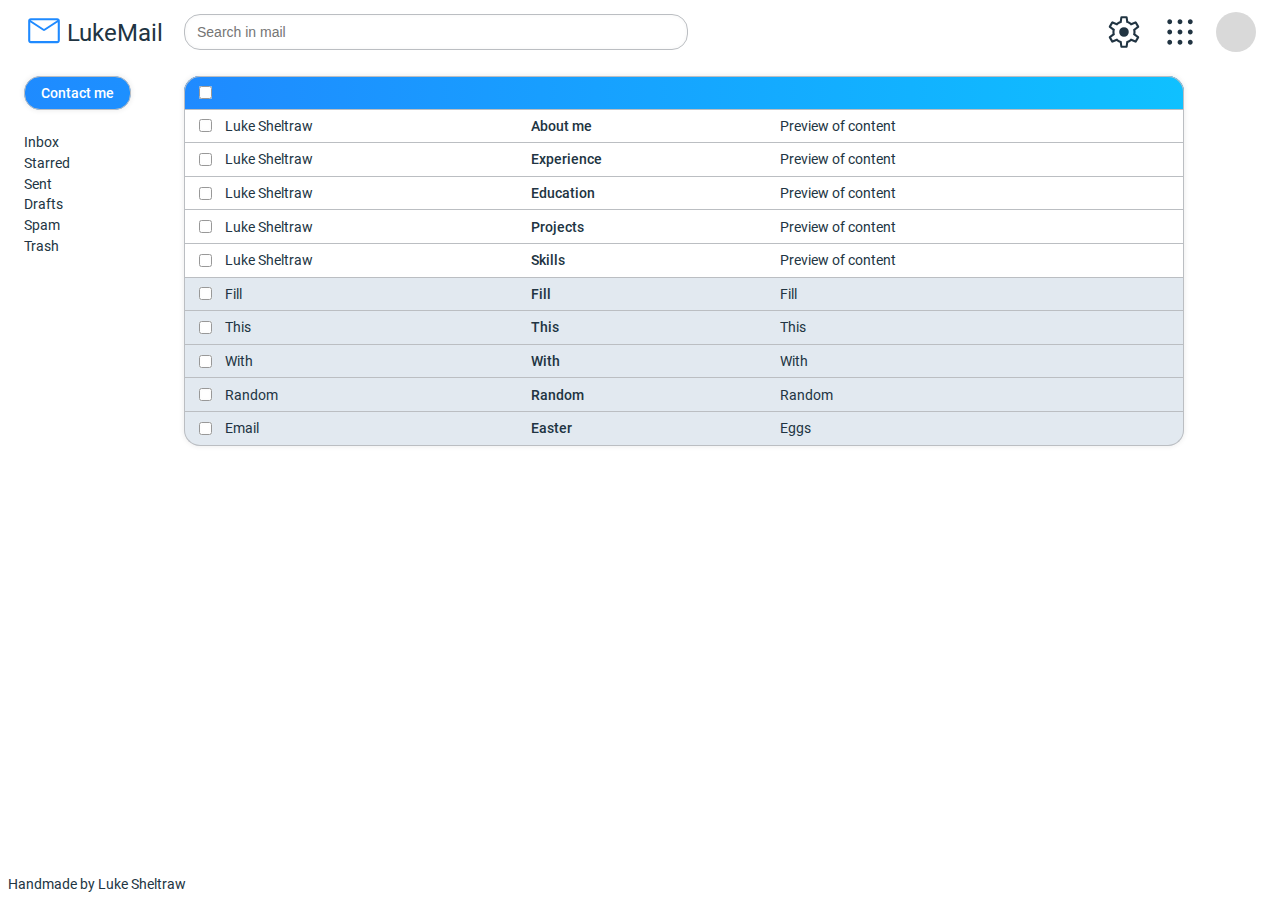
==== index.html @ 9bf6a0f4 "init" ====
<!DOCTYPE html>
<html lang="en">
<head>
  <meta charset="UTF-8">
  <meta name="viewport" content="width=device-width, initial-scale=1.0">
  <meta name="description" content="Luke Sheltraw's portfolio website">
  <meta name="author" content="Luke Sheltraw">
  <meta name="keywords" content="Luke Sheltraw, portfolio, resume">
  <link rel="icon" href="assets/images/favicon.ico">
  <link rel="stylesheet" href="styles/main.css" media="screen" type="text/css">
  <link rel="stylesheet" href="styles/index.css" media="screen" type="text/css">
  <title>Inbox | Luke Sheltraw</title>
</head>
<body>
  <header class="header__wrapper">
    <a href="#menu-open" aria-label="Open menu" title="Open menu" class="header__menuButton"></a>
    <h1 class="header__logo">
      <a href="index.html">
        <img src="/assets/images/logo_icon.svg" alt="Mail logo" width="50" height="50">
        LukeMail
      </a>
    </h1>
    <div class="header__search">
      <input
        type="search"
        placeholder="Search in mail" 
        maxlength="150"
        name="search"
        id="search"
        autocomplete="off"
        aria-autocomplete="inline"
        class="search__input"
      >
      <label for="search" aria-label="Search">
        <img src="/assets/images/search_icon.svg" alt="Search icon" width="50" height="50">
      </label>
    </div>
    <img
      src="/assets/images/settings_icon.svg"
      alt="Fake settings icon"
      width="40"
      height="40"
      draggable="false"
      class="header__icon"
    >
    <img
      src="/assets/images/apps_menu_icon.svg"
      alt="Fake menu icon"
      width="40"
      height="40"
      draggable="false"
      class="header__icon"
    >
    <svg width="40" height="40" xmlns="http://www.w3.org/2000/svg" class="header__icon">
      <circle cx="20" cy="20" r="20" fill="#D9D9D9" />
    </svg>
  </header>
  <div class="main__row">
    <aside class="main__left" id="menu-open">
      <a href="#" aria-label="Close menu" title="Close menu" class="header__menuButton" id="close-menu-button"></a>
      <nav>
        <ul class="nav__list">
          <li><a href="contact.html" class="nav__contactButton gradient-bg">Contact me</a></li>
          <li><a href="index.html">Inbox</a></li>
          <li><a href="#">Starred</a></li>
          <li><a href="#">Sent</a></li>
          <li><a href="#">Drafts</a></li>
          <li><a href="https://www.spam.com/recipes/spam-fries" target="_blank">Spam</a></li>
          <li><a href="https://www.youtube.com/watch?v=dQw4w9WgXcQ" target="_blank">Trash</a></li>
        </ul>
      </nav>
      <svg width="40" height="40" xmlns="http://www.w3.org/2000/svg" class="header__icon">
        <circle cx="20" cy="20" r="20" fill="#D9D9D9" />
      </svg>
      <img
        src="/assets/images/settings_icon.svg"
        alt="Fake settings icon"
        width="40"
        height="40"
        draggable="false"
        class="header__icon"
      >
      <footer class="footer__wrapper">
        <p class="footer__text">Handmade by <wbr>Luke Sheltraw</p>
      </footer>
    </aside>
    <main class="main__right">
      <table class="emailList__wrapper">
        <thead>
          <tr class="emailList__header gradient-bg">
            <th class="email__checkbox"><input type="checkbox" aria-label="Select all" id="select_all" name="select_all"></th>
            <th colspan="3"></th>
          </tr>
        </thead>
        <tbody>
          <tr class="email__wrapper email__wrapper__unread">
            <td class="email__checkbox"><input type="checkbox" aria-labelledby="about_me_title" id="about_me_check"></td>
            <td>Luke Sheltraw</td>
            <td class="email__title"><a href="about.html" id="about_me_title">About me</a></td>
            <td>Preview of content</td>
          </tr>
          <tr class="email__wrapper email__wrapper__unread">
            <td class="email__checkbox"><input type="checkbox" aria-labelledby="experience_title" id="experience_check"></td>
            <td>Luke Sheltraw</td>
            <td class="email__title"><a href="experience.html" id="experience_title">Experience</a></td>
            <td>Preview of content</td>
          </tr>
          <tr class="email__wrapper email__wrapper__unread">
            <td class="email__checkbox"><input type="checkbox" aria-labelledby="education_title" id="education_check"></td>
            <td>Luke Sheltraw</td>
            <td class="email__title"><a href="education.html" id="education_title">Education</a></td>
            <td>Preview of content</td>
          </tr>
          <tr class="email__wrapper email__wrapper__unread">
            <td class="email__checkbox"><input type="checkbox" aria-labelledby="projects_title" id="projects_check"></td>
            <td>Luke Sheltraw</td>
            <td class="email__title"><a href="projects.html" id="projects_title">Projects</a></td>
            <td>Preview of content</td>
          </tr>
          <tr class="email__wrapper email__wrapper__unread">
            <td class="email__checkbox"><input type="checkbox" aria-labelledby="skills_title" id="skills_check"></td>
            <td>Luke Sheltraw</td>
            <td class="email__title"><a href="skills.html" id="skills_title">Skills</a></td>
            <td>Preview of content</td>
          </tr>
          <tr class="email__wrapper email__wrapper__read">
            <td class="email__checkbox"><input type="checkbox" name="ignored_checkbox_1" aria-hidden="true"></td>
            <td>Fill</td>
            <td class="email__title">Fill</td>
            <td>Fill</td>
          </tr>
          <tr class="email__wrapper email__wrapper__read">
            <td class="email__checkbox"><input type="checkbox" name="ignored_checkbox_2" aria-hidden="true"></td>
            <td>This</td>
            <td class="email__title">This</td>
            <td>This</td>
          </tr>
          <tr class="email__wrapper email__wrapper__read">
            <td class="email__checkbox"><input type="checkbox" name="ignored_checkbox_3" aria-hidden="true"></td>
            <td>With</td>
            <td class="email__title">With</td>
            <td>With</td>
          </tr>
          <tr class="email__wrapper email__wrapper__read">
            <td class="email__checkbox"><input type="checkbox" name="ignored_checkbox_4" aria-hidden="true"></td>
            <td>Random</td>
            <td class="email__title">Random</td>
            <td>Random</td>
          </tr>
          <tr class="email__wrapper email__wrapper__read">
            <td class="email__checkbox"><input type="checkbox" name="ignored_checkbox_5" aria-hidden="true"></td>
            <td>Email</td>
            <td class="email__title">Easter</td>
            <td>Eggs</td>
          </tr>
        </tbody>
      </table>
    </main>
  </div>
</body>
</html>
---- styles/main.css ----
@import url(tokens.css);

@font-face {
  font-family: Roboto;
  src: url(../assets/fonts/Roboto-Regular.ttf) format('truetype');
  font-weight: normal;
  font-display: auto;
}

@font-face {
  font-family: Roboto;
  src: url(../assets/fonts/Roboto-Medium.ttf) format('truetype');
  font-weight: bold;
  font-display: auto;
}

* {
  box-sizing: border-box;
}

body {
  padding: 0 1rem;
  overflow: hidden;
  color: var(--layout-psuedo-black, black);
  font-family: Roboto, Helvetica, Arial, sans-serif;
  font-size: 0.875rem;
  transition: 150ms padding ease-in-out;
}

/* Main Layout */
.main__row {
  display: flex;
}

.main__left {
  width: 10rem;
  white-space: nowrap;
  transition: 150ms width ease-in-out, 150ms padding-left ease-in-out, 150ms padding-right ease-in-out;
}

.main__right {
  flex: 1;
  max-width: 1000px;
}

.main__backLink {
  display: inline-block;
  width: 2.175rem;
  height: 2.175rem;
  border-radius: 50%;
  box-sizing: border-box;
  position: relative;
}

.main__backLink::before {
  content: "";
  position: absolute;
  top: 50%;
  left: 50%;
  transform: translate(-50%, -50%);
  width: 2.175rem;
  height: 2.175rem;
  background-image: url(../assets/images/arrow_back_icon.svg);
  background-size: 2rem 2rem;
  background-position: center;
  background-repeat: no-repeat;
}

.main__backLink:hover {
  background-color: var(--layout-accent-color, lightgray);
  border: 1px solid var(--layout-border-color, gray);
  filter: brightness(0.95);
  box-shadow: var(--layout-outset-shadow, none);

  animation: animated-gradient 15s linear infinite;
  background-image: linear-gradient(
    90deg,
    var(--layout-accent-color, gray),
    var(--layout-text-underline-color, lightgray),
    var(--layout-accent-color, gray),
    var(--layout-text-underline-color, lightgray)
  );
  background-size: 300% 100%;
}

.main__backLink:hover::before {
  filter: brightness(0) invert(1);
}

/* Header */
.header__wrapper {
  display: flex;
  align-items: center;
  margin-bottom: 20px;
  height: 3rem;
}

.header__menuButton {
  background: none;
  border: none;
  display: none;
  width: 2.5rem;
  height: 2.5rem;
}

.header__menuButton::before {
  content: "";
  width: 2.5rem;
  height: 2.5rem;
  background-image: url(../assets/images/menu_icon.svg);
  background-size: cover;
  background-position: center;
  display: inline-block;
}

.header__menuButton:hover {
  cursor: pointer;
}

.header__search {
  flex: 1;
}

.header__search label {
  display: none;
}

.search__input {
  width: min(100%, max(calc(100% - 25rem), 30rem));
  height: 2.25rem;
  padding: 0 0.75rem;
  font-size: 0.875rem;
  border: 1px solid var(--layout-border-color, gray);
  border-radius: 1rem;
}

.header__logo img {
  height: 2.5rem;
  width: auto;
  margin-right: 0.2rem;
  margin-bottom: -0.1rem;
}

.header__logo {
  margin: 0;
  font-size: 1.5rem;
  font-weight: normal;
  width: 10rem;
}

.header__logo a {
  color: var(--layout-psuedo-black, black);
  text-decoration: none;
  display: inline-flex;
  align-items: flex-end;
}

.header__icon {
  width: 2.5rem;
  height: auto;
  margin-left: 1rem;
}

/* Nav */
.nav__list {
  list-style-type: none;
  padding: 0;
  margin: 0;
}

.nav__list li {
  margin-bottom: 0.3rem;
}

.nav__list li:first-of-type {
  margin-bottom: 1.5rem;
}

.nav__list a {
  text-decoration-color: var(--layout-text-underline-color, gray);
  text-decoration-line: none;
  color: var(--layout-psuedo-black, black);
}

.nav__list a:hover {
  text-decoration-line: underline;
}

.nav__list .nav__contactButton {
  text-decoration: none;
  padding: 0.5rem 1rem;
  background-color: var(--layout-accent-color, white);
  border: 1px solid var(--layout-border-color, gray);
  border-radius: 1rem;
  display: inline-block;
  font-weight: bold;
  color: var(--layout-accent-contrast-text-color, black);
  box-shadow: var(--layout-outset-shadow, none);
  transition: 150ms transform ease-in-out;
}

.nav__list .nav__contactButton:hover {
  filter: brightness(0.95);
  transform: scale(1.05);
  text-decoration: none;
}

.main__left .header__icon {
  display: none;
}

/* Footer */
.footer__wrapper {
  position: absolute;
  bottom: 0;
  left: 0;
  overflow: hidden;
  padding: 0.5rem;
}

.footer__text {
  margin: 0;
  white-space: normal;
}

/* General */
input,
textarea {
  accent-color: var(--layout-accent-color, blue);
  box-shadow: var(--layout-inset-shadow, none);
}

input:focus,
textarea:focus {
  outline-color: var(--layout-accent-color, blue);
}

input[disabled] {
  filter: brightness(0.9);
}

.gradient-bg {
  animation: animated-gradient 15s linear infinite;
  background-image: linear-gradient(
    90deg,
    var(--layout-accent-color, gray),
    var(--layout-text-underline-color, lightgray),
    var(--layout-accent-color, gray),
    var(--layout-text-underline-color, lightgray)
  );
  background-attachment: fixed;
  background-size: 300% 100%;
}

@keyframes animated-gradient {
  0% { background-position: 100% 0%; }
  100% { background-position: 0% 0%; }
}

/* Responsive Layout */
@media screen and (max-width: 620px), (max-height: 500px) {
  body {
    padding: 0;
  }

  .header__icon {
    display: none;
  }

  .main__left .header__icon {
    display: block;
    margin-top: 1rem;
  }

  .main__left {
    width: 0;
  }

  .header__menuButton {
    display: inline-block;
  }

  .header__menuButton#close-menu-button {
    margin-top: 4px;
  }

  .header__logo {
    margin-left: 0.5rem;
  }

  .header__logo:has(+ .header__search .search__input:is(:focus, :not(:placeholder-shown))) {
    display: none
  }

  .header__search {
    margin-left: 0.5rem;
    display: flex;
    align-items: center;
    flex-direction: row-reverse;
  }

  .header__search label {
    display: inline;
    float: right;
  }

  .header__search label:hover {
    cursor: pointer;
  }

  .header__search label img {
    width: 2.5rem;
    height: 2.5rem;
  }

  .search__input {
    width: 0;
    padding: 0;
    border-width: 0;
    transition: 150ms width ease-in-out;
  }

  .search__input:is(:focus, :not(:placeholder-shown)) + label {
    display: none;
  }

  .search__input:is(:focus, :not(:placeholder-shown)) {
    width: 100%;
    border-width: 1px;
    padding: 0 0.75rem;
  }

  #menu-open {
    height: 100dvh;
    position: absolute;
    top: 0;
    left: 0;
    z-index: 1;
    background-color: white;
    width: 0;
    padding: 0.5rem 0;
    border-right: 1px solid var(--layout-border-color, gray);
    box-shadow: var(--layout-outset-shadow, none);
    overflow: hidden;
  }

  #menu-open:target {
    width: 10rem;
    padding: 0.5rem;
  }

  .nav__list {
    margin: calc(1.375rem - 1px) 0 2rem 1rem;
  }

  .footer__wrapper {
    width: 10rem;
  }
}
---- styles/index.css ----
@import url(tokens.css);

/* Email List */
.emailList__wrapper {
  border-radius: 1rem;
  border-spacing: 0;
  box-shadow: var(--layout-outset-shadow, none);
  width: 100%;
}

.emailList__wrapper th:first-of-type {
  border-top-left-radius: 1rem;
}
.emailList__wrapper th:last-of-type {
  border-top-right-radius: 1rem;
}
.emailList__wrapper tr:last-of-type td:first-of-type {
  border-bottom-left-radius: 1rem;
}
.emailList__wrapper tr:last-of-type td:last-of-type {
  border-bottom-right-radius: 1rem;
}

.emailList__wrapper tr td:first-of-type,
.emailList__wrapper tr th:first-of-type {
  border-left: 1px solid var(--layout-border-color, gray);
}

.emailList__wrapper tr td:last-of-type,
.emailList__wrapper tr th:last-of-type {
  border-right: 1px solid var(--layout-border-color, gray);
}

.emailList__wrapper tr th {
  border-top: 1px solid var(--layout-border-color, gray);
}

.emailList__wrapper tr td,
.emailList__wrapper tr th {
  border-bottom: 1px solid var(--layout-border-color, gray);
}

.emailList__header {
  background-color: var(--layout-accent-color, lightgray);
  text-align: left;
}

/* Individual Emails */
.email__wrapper,
.emailList__header {
  transform: translate(0); /* workaround for known bug; Safari does not support position on <tr> */
  position: relative;
  height: var(--email-row-height, 2.25rem);
}

.email__wrapper:hover {
  filter: brightness(0.95);
}

.email__wrapper__unread {
  background-color: var(--unread-email-bg-color, white);
}

.email__wrapper__read {
  background-color: var(--read-email-bg-color, lightgray);
}

.email__checkbox {
  width: 2.5rem;
  text-align: center;
}

.email__title {
  font-weight: bold;
}

.email__title a {
  text-decoration: none;
  color: var(--layout-psuedo-black, black);
}

.email__title a::before {
  content: "";
  position: absolute;
  left: 2rem;
  top: -1px;
  width: calc(100% - 2rem);
  height: var(--email-row-height, 2.25rem);
}
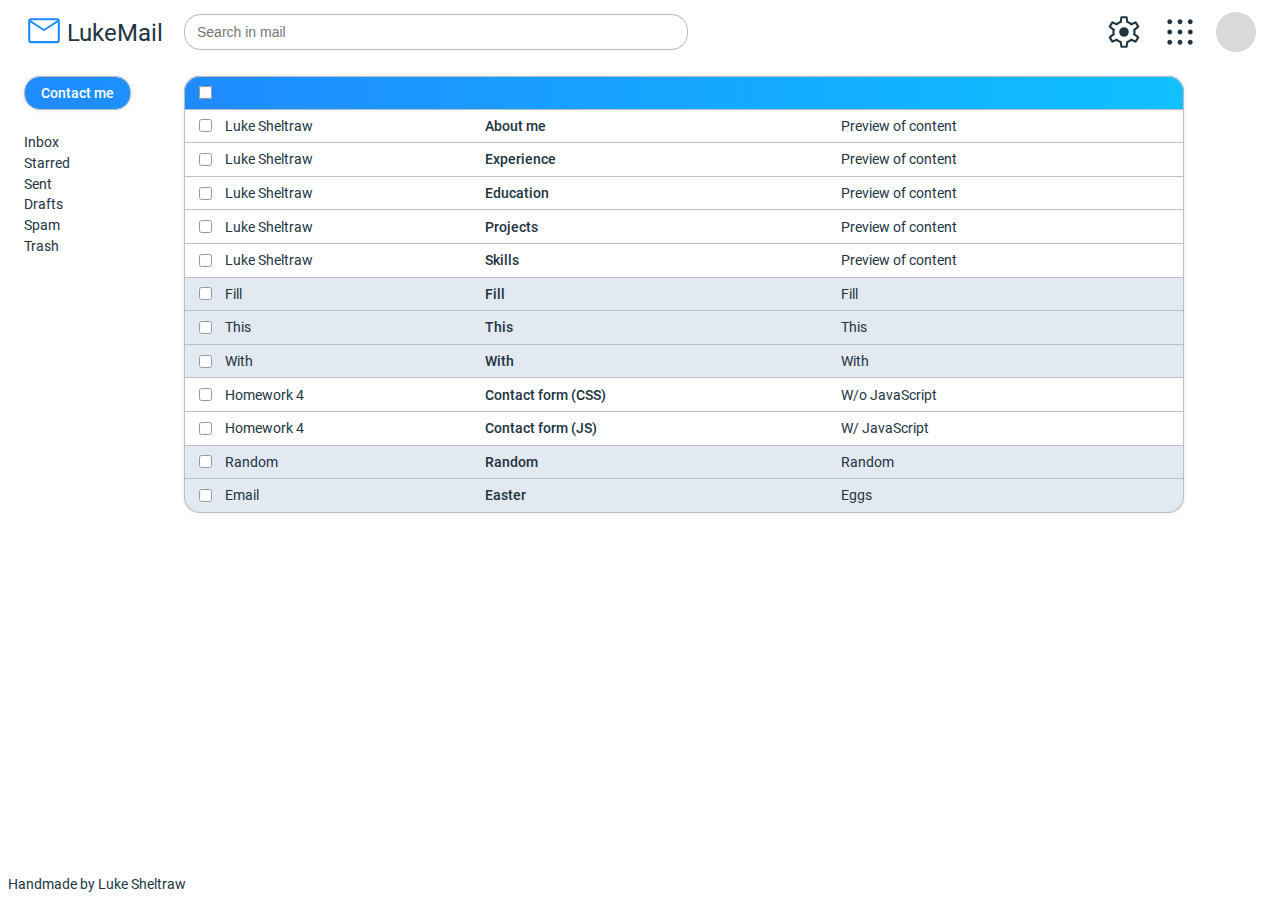
==== commit e04eec9c: "hw progress" ====
--- a/index.html
+++ b/index.html
@@ -141,6 +141,18 @@
             <td class="email__title">With</td>
             <td>With</td>
           </tr>
+          <tr class="email__wrapper email__wrapper__unread">
+            <td class="email__checkbox"><input type="checkbox" aria-labelledby="contact_css_title" id="contact_css_check"></td>
+            <td>Homework 4</td>
+            <td class="email__title"><a href="form-no-js.html" id="contact_css_title">Contact form (CSS)</a></td>
+            <td>W/o JavaScript</td>
+          </tr>
+          <tr class="email__wrapper email__wrapper__unread">
+            <td class="email__checkbox"><input type="checkbox" aria-labelledby="contact_js_title" id="contact_js_check"></td>
+            <td>Homework 4</td>
+            <td class="email__title"><a href="form-with-js.html" id="contact_js_title">Contact form (JS)</a></td>
+            <td>W/ JavaScript</td>
+          </tr>
           <tr class="email__wrapper email__wrapper__read">
             <td class="email__checkbox"><input type="checkbox" name="ignored_checkbox_4" aria-hidden="true"></td>
             <td>Random</td>
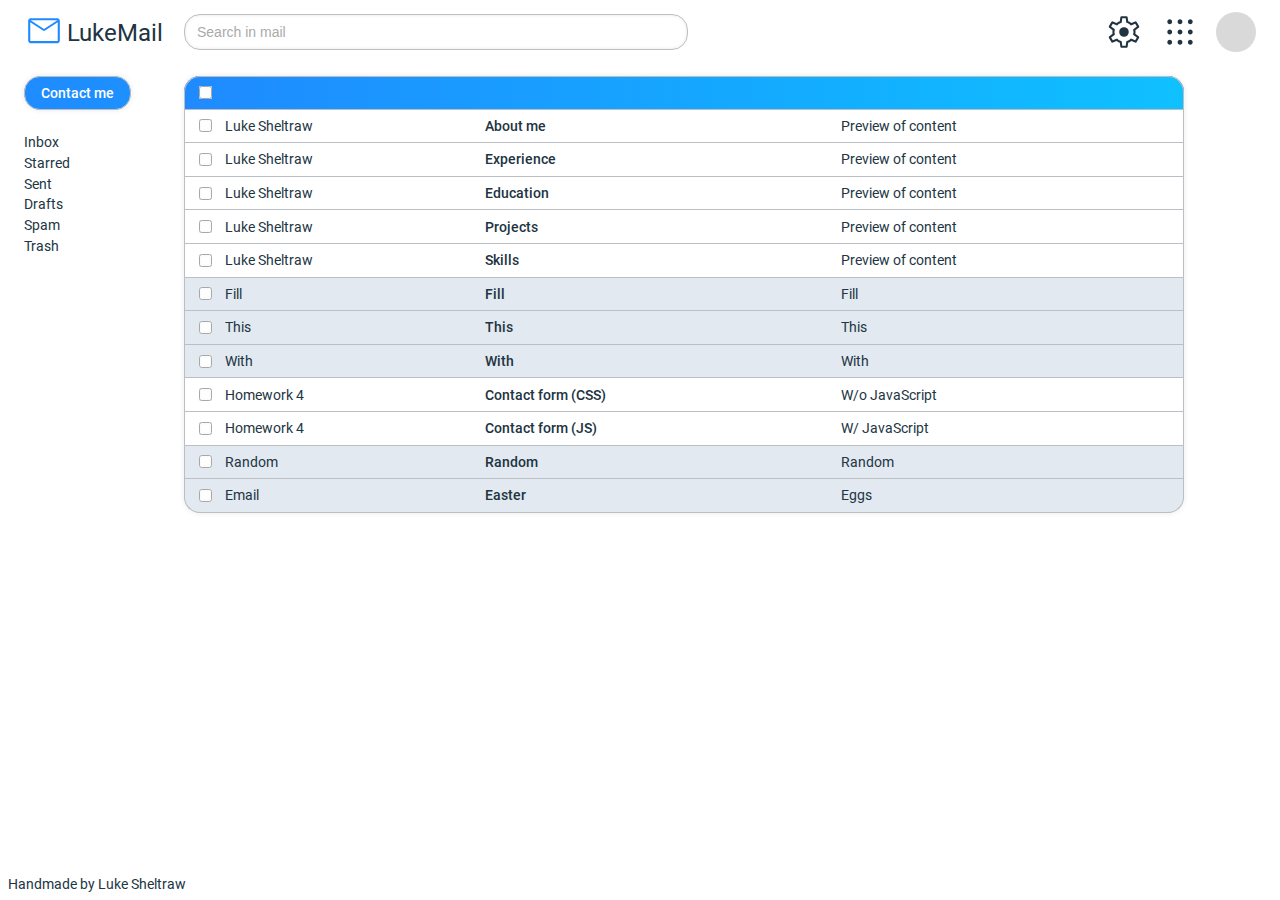
==== commit d7e8d66b: "more styling" ====
--- a/index.html
+++ b/index.html
@@ -29,7 +29,7 @@
         id="search"
         autocomplete="off"
         aria-autocomplete="inline"
-        class="search__input"
+        class="search__input single-line-input"
       >
       <label for="search" aria-label="Search">
         <img src="/assets/images/search_icon.svg" alt="Search icon" width="50" height="50">
--- a/styles/main.css
+++ b/styles/main.css
@@ -21,10 +21,12 @@
 body {
   padding: 0 1rem;
   overflow: hidden;
-  color: var(--layout-psuedo-black, black);
+  color: var(--layout-text-color, black);
   font-family: Roboto, Helvetica, Arial, sans-serif;
   font-size: 0.875rem;
   transition: 150ms padding ease-in-out;
+  background-color: var(--layout-bg-color, white);
+  transition: background-color 150ms ease-in-out;
 }
 
 /* Main Layout */
@@ -60,10 +62,15 @@
   transform: translate(-50%, -50%);
   width: 2.175rem;
   height: 2.175rem;
-  background-image: url(../assets/images/arrow_back_icon.svg);
-  background-size: 2rem 2rem;
-  background-position: center;
-  background-repeat: no-repeat;
+  background-color: var(--layout-text-color);
+  -webkit-mask: url(../assets/images/arrow_back_icon.svg);
+  -webkit-mask-size: 2rem 2rem;
+  -webkit-mask-position: center;
+  -webkit-mask-repeat: no-repeat;
+  mask: url(../assets/images/arrow_back_icon.svg);
+  mask-size: 2rem 2rem;
+  mask-position: center;
+  mask-repeat: no-repeat;
 }
 
 .main__backLink:hover {
@@ -84,7 +91,7 @@
 }
 
 .main__backLink:hover::before {
-  filter: brightness(0) invert(1);
+  background-color: var(--layout-accent-contrast-text-color);
 }
 
 /* Header */
@@ -127,18 +134,17 @@
 
 .search__input {
   width: min(100%, max(calc(100% - 25rem), 30rem));
-  height: 2.25rem;
-  padding: 0 0.75rem;
-  font-size: 0.875rem;
-  border: 1px solid var(--layout-border-color, gray);
-  border-radius: 1rem;
-}
-
-.header__logo img {
+}
+
+.header__logo img, .header__logo svg {
   height: 2.5rem;
   width: auto;
   margin-right: 0.2rem;
   margin-bottom: -0.1rem;
+}
+
+.header__logo svg {
+  fill: var(--layout-accent-color);
 }
 
 .header__logo {
@@ -149,7 +155,7 @@
 }
 
 .header__logo a {
-  color: var(--layout-psuedo-black, black);
+  color: var(--layout-text-color, black);
   text-decoration: none;
   display: inline-flex;
   align-items: flex-end;
@@ -159,6 +165,11 @@
   width: 2.5rem;
   height: auto;
   margin-left: 1rem;
+  fill: var(--layout-text-color, black);
+}
+
+.header__icon.header__icon__pfp {
+  fill: var(--layout-secondary-text-color, gray);
 }
 
 /* Nav */
@@ -179,7 +190,7 @@
 .nav__list a {
   text-decoration-color: var(--layout-text-underline-color, gray);
   text-decoration-line: none;
-  color: var(--layout-psuedo-black, black);
+  color: var(--layout-text-color, black);
 }
 
 .nav__list a:hover {
@@ -225,14 +236,32 @@
 
 /* General */
 input,
-textarea {
+textarea,
+select {
   accent-color: var(--layout-accent-color, blue);
   box-shadow: var(--layout-inset-shadow, none);
+  color: inherit;
+}
+
+.single-line-input {
+  height: 2.25rem;
+  padding: 0 0.75rem;
+  font-size: 0.875rem;
+  border: 1px solid var(--layout-border-color, gray);
+  border-radius: 1rem;
+  background-color: var(--layout-box-bg-color, white);
+  transition: background-color 150ms ease-in-out;
+  color: inherit;
+}
+
+input::placeholder,
+textarea::placeholder {
+  color: var(--layout-secondary-text-color, gray);
 }
 
 input:focus,
 textarea:focus {
-  outline-color: var(--layout-accent-color, blue);
+  outline: 2px solid var(--layout-accent-color, blue);
 }
 
 input[disabled] {
@@ -336,7 +365,7 @@
     top: 0;
     left: 0;
     z-index: 1;
-    background-color: white;
+    background-color: var(--layout-bg-color);
     width: 0;
     padding: 0.5rem 0;
     border-right: 1px solid var(--layout-border-color, gray);
--- a/styles/index.css
+++ b/styles/index.css
@@ -76,7 +76,7 @@
 
 .email__title a {
   text-decoration: none;
-  color: var(--layout-psuedo-black, black);
+  color: var(--layout-text-color, black);
 }
 
 .email__title a::before {
